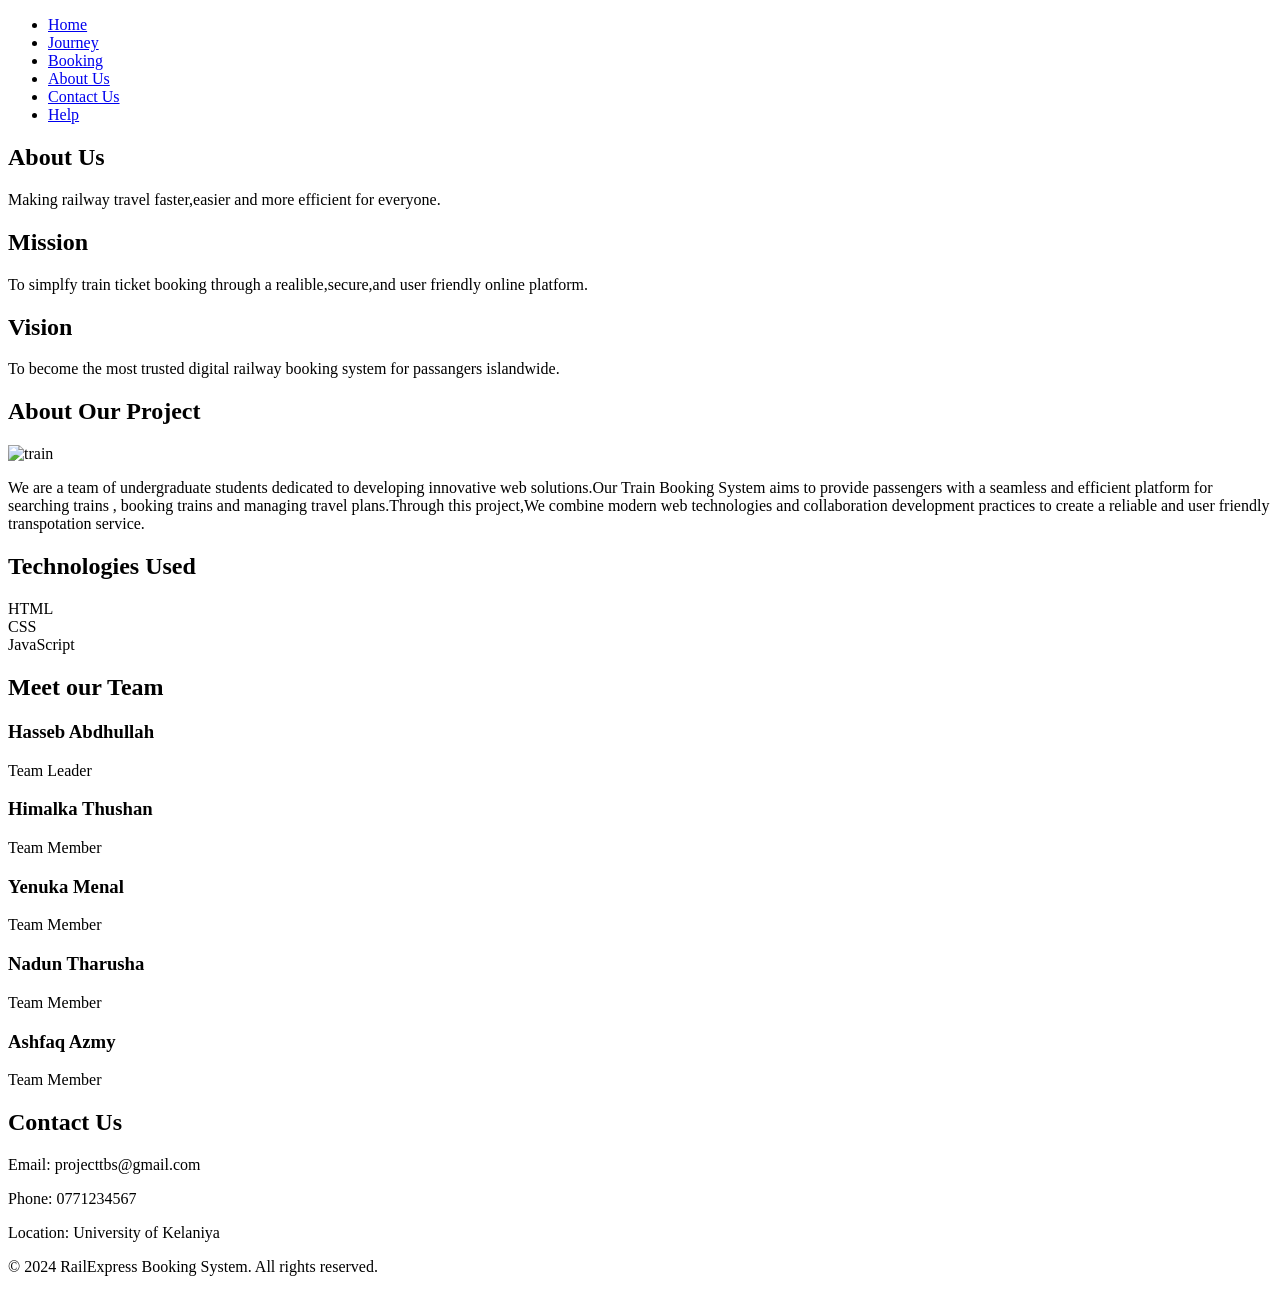
==== about.html @ 62852483 "Create about.html" ====
<!DOCTYPE html>
<html lang="en">
<head>
<meta charset="UTF-8">
<meta name="viewport" content="width=device-width, initial-scale=1.0">
<title>About Us</title>
<link rel="stylesheet" href="style.css">
</head>
<body>
  
<ul class="topnav">
<li><a href="index.html">Home</a></li>
<li><a href="journey.html">Journey</a></li>
<li><a href="booking.html">Booking</a></li>
<li class="active"><a href="about.html">About Us</a></li>
<li><a href="contact.html">Contact Us</a></li>
<li><a href="help.html">Help</a></li>
</ul>
  
<section class = "banner">
<div class = "banner-content">
<h1>About Us</h1>
<p>Making railway travel faster,easier and more efficient for everyone.</p>
</div>
</section>
  
<section class = "mission-vision">
<div class = "sion">
<h2> Mission</h2>
<p>To simplfy train ticket booking through a realible,secure,and user friendly online
platform.</p>
</div>
<div class = "sion">
<h2> Vision</h2>
<p>To become the most trusted digital railway booking system for passangers islandwide.
</p>
</div>
</section>
  
<section class ="about-project">
<h2>About Our Project</h2>
<div class="about">
<img src="Train-travel-guide-Sri-Lanka-683x1024.jpg" alt="train">
<p> We are a team of undergraduate students dedicated to developing innovative web
solutions.Our Train Booking System aims to provide passengers with a seamless and efficient
platform for searching
trains , booking trains and managing travel plans.Through this project,We combine
modern web technologies and collaboration development practices to create a reliable and user
friendly transpotation service. </p>
</div>
</section>
  
<section class="technology">
<h2>Technologies Used</h2>
<div class="tech-container">
<div class="tech-box">HTML</div>
<div class="tech-box">CSS</div>
<div class="tech-box">JavaScript</div>
</div>  
</section>
  
<section class="team">
<h2>Meet our Team</h2>
<div class="team-members">
<div class="member">
<h3>Hasseb Abdhullah</h3>
<p>Team Leader</p>
</div>
<div class="member">
<h3>Himalka Thushan</h3>
<p>Team Member</p>
</div>
<div class="member">
<h3>Yenuka Menal</h3>
<p>Team Member</p>
</div>
<div class="member">
<h3>Nadun Tharusha</h3>
<p>Team Member</p>
</div>
<div class="member">
<h3>Ashfaq Azmy</h3>
<p>Team Member</p>
</div>
</div>
</section>
  
<section class="contact">
<h2>Contact Us</h2>
<div class ="contactinfo">
<div class="contac">
<p>Email: projecttbs@gmail.com</p>
</div>
<div class="contac">
<p>Phone: 0771234567</p>
</div>
<div class="contac">
<p>Location: University of Kelaniya</p>
</div>
</div>
</section>
  
<footer>
<p>&copy; 2024 RailExpress Booking System. All rights reserved.</p>
</footer>
  
<script src="index1.js" ></script>
</body>
</html>
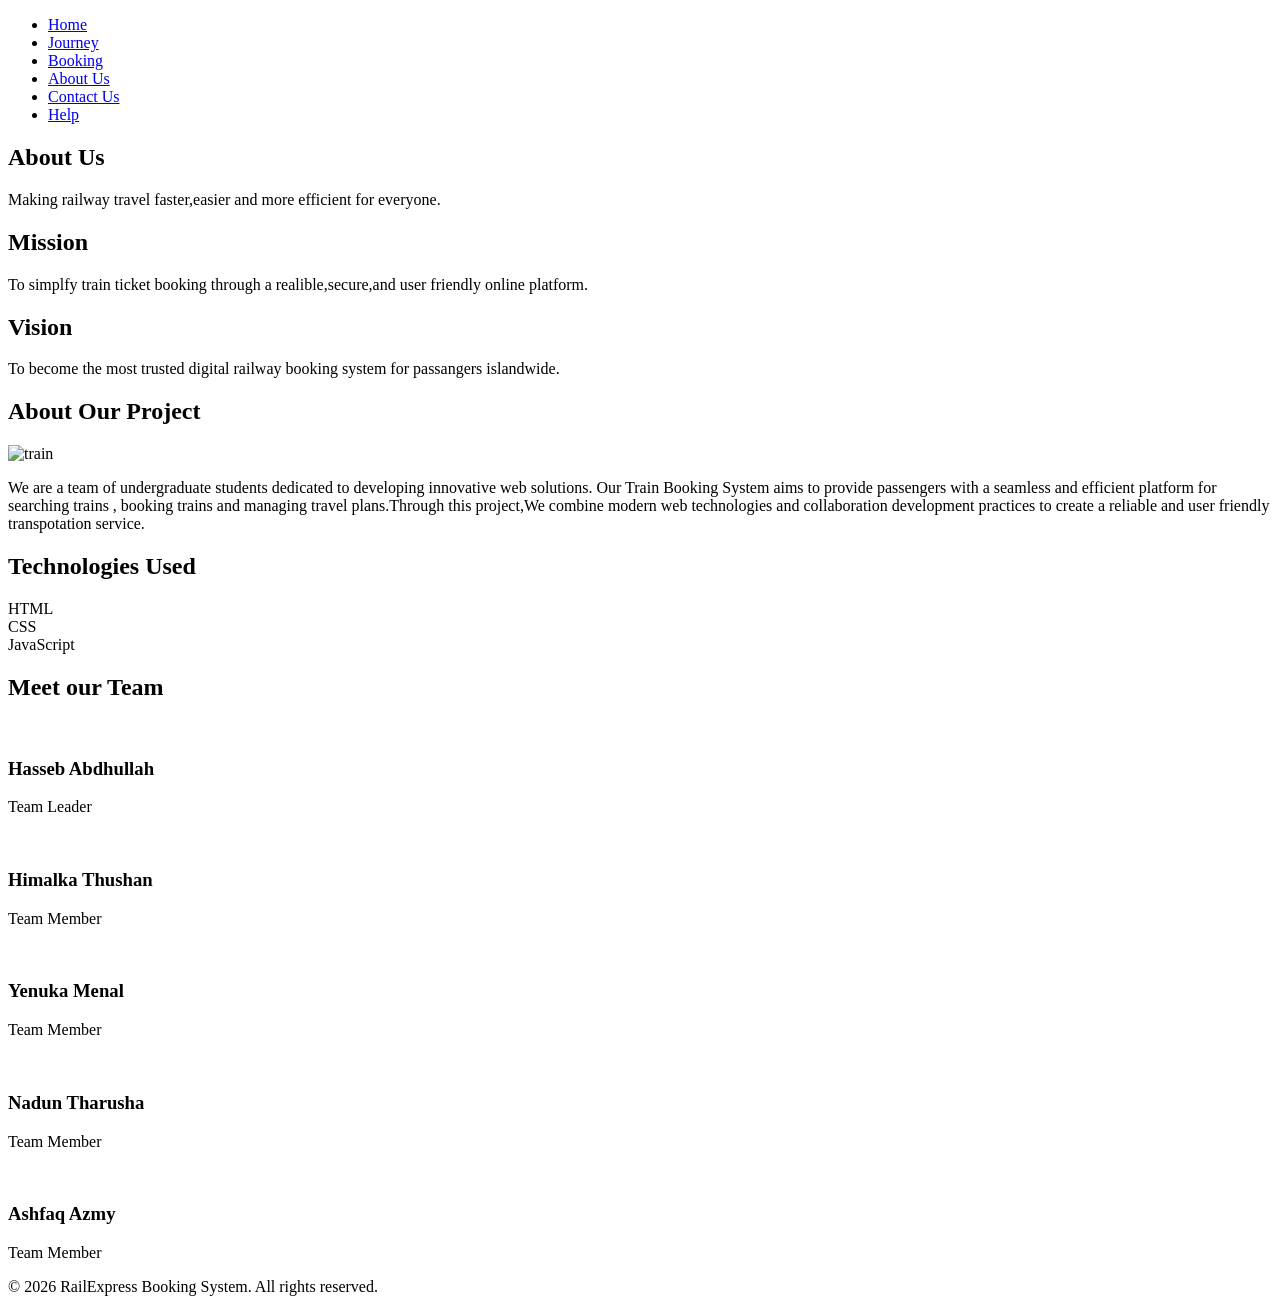
==== commit a3220762: "about,html" ====
--- a/about.html
+++ b/about.html
@@ -1,109 +1,101 @@
-<!DOCTYPE html>
-<html lang="en">
-<head>
-<meta charset="UTF-8">
-<meta name="viewport" content="width=device-width, initial-scale=1.0">
-<title>About Us</title>
-<link rel="stylesheet" href="style.css">
-</head>
-<body>
-  
-<ul class="topnav">
-<li><a href="index.html">Home</a></li>
-<li><a href="journey.html">Journey</a></li>
-<li><a href="booking.html">Booking</a></li>
-<li class="active"><a href="about.html">About Us</a></li>
-<li><a href="contact.html">Contact Us</a></li>
-<li><a href="help.html">Help</a></li>
-</ul>
-  
-<section class = "banner">
-<div class = "banner-content">
-<h1>About Us</h1>
-<p>Making railway travel faster,easier and more efficient for everyone.</p>
-</div>
-</section>
-  
-<section class = "mission-vision">
-<div class = "sion">
-<h2> Mission</h2>
-<p>To simplfy train ticket booking through a realible,secure,and user friendly online
-platform.</p>
-</div>
-<div class = "sion">
-<h2> Vision</h2>
-<p>To become the most trusted digital railway booking system for passangers islandwide.
-</p>
-</div>
-</section>
-  
-<section class ="about-project">
-<h2>About Our Project</h2>
-<div class="about">
-<img src="Train-travel-guide-Sri-Lanka-683x1024.jpg" alt="train">
-<p> We are a team of undergraduate students dedicated to developing innovative web
-solutions.Our Train Booking System aims to provide passengers with a seamless and efficient
-platform for searching
-trains , booking trains and managing travel plans.Through this project,We combine
-modern web technologies and collaboration development practices to create a reliable and user
-friendly transpotation service. </p>
-</div>
-</section>
-  
-<section class="technology">
-<h2>Technologies Used</h2>
-<div class="tech-container">
-<div class="tech-box">HTML</div>
-<div class="tech-box">CSS</div>
-<div class="tech-box">JavaScript</div>
-</div>  
-</section>
-  
-<section class="team">
-<h2>Meet our Team</h2>
-<div class="team-members">
-<div class="member">
-<h3>Hasseb Abdhullah</h3>
-<p>Team Leader</p>
-</div>
-<div class="member">
-<h3>Himalka Thushan</h3>
-<p>Team Member</p>
-</div>
-<div class="member">
-<h3>Yenuka Menal</h3>
-<p>Team Member</p>
-</div>
-<div class="member">
-<h3>Nadun Tharusha</h3>
-<p>Team Member</p>
-</div>
-<div class="member">
-<h3>Ashfaq Azmy</h3>
-<p>Team Member</p>
-</div>
-</div>
-</section>
-  
-<section class="contact">
-<h2>Contact Us</h2>
-<div class ="contactinfo">
-<div class="contac">
-<p>Email: projecttbs@gmail.com</p>
-</div>
-<div class="contac">
-<p>Phone: 0771234567</p>
-</div>
-<div class="contac">
-<p>Location: University of Kelaniya</p>
-</div>
-</div>
-</section>
-  
-<footer>
-<p>&copy; 2024 RailExpress Booking System. All rights reserved.</p>
-</footer>
-  
-<script src="index1.js" ></script>
-</body>
-</html>
+
+<!DOCTYPE html>
+<html lang="en">
+<head>
+    <meta charset="UTF-8">
+    <meta name="viewport" content="width=device-width, initial-scale=1.0">
+    <title>About Us</title>
+    <link rel="stylesheet" href="style.css">
+</head>
+<body>
+     <ul class="topnav"> 
+    <li><a href="index.html">Home</a></li> 
+    <li><a href="journey.html">Journey</a></li> 
+    <li ><a href="booking.html">Booking</a></li> 
+    <li class="active"><a href="about.html">About Us</a></li> 
+    <li><a href="contact.html">Contact Us</a></li> 
+    <li><a href="help.html">Help</a></li> 
+</ul>
+
+    
+    <section class = "banner">
+    <div class = "banner-content">
+        <h1>About Us</h1>
+        <p>Making railway travel faster,easier and more efficient for everyone.</p>
+    </div>
+    </section>
+
+
+     <section class = "mission-vision">
+    <div class = "sion">
+        <h2> Mission</h2>
+        <p>To simplfy train ticket booking through a realible,secure,and user friendly online platform.</p>
+    </div>
+    <div class = "sion">
+        <h2> Vision</h2>
+        <p>To become the most trusted digital railway booking system for passangers islandwide. </p>
+    </div>
+     </section>
+
+     <section class ="about-project">
+        <h2>About Our Project</h2>
+        <div class="about">
+            <img src="Train-travel-guide-Sri-Lanka-683x1024.jpg" alt="train">
+        <p> We are a team of undergraduate students dedicated to developing innovative web solutions.
+            Our Train Booking System aims to provide passengers with a seamless and efficient platform for searching 
+            trains , booking trains and managing travel plans.Through this project,We combine modern web technologies 
+            and collaboration development practices to create a reliable and user friendly transpotation service. </p>
+        </div>
+     </section>
+
+
+     <section class="technology">
+        <h2>Technologies Used</h2>
+        <div class="tech-container">
+            <div class="tech-box">HTML</div>
+             <div class="tech-box">CSS</div>
+              <div class="tech-box">JavaScript</div>
+        </div>
+     </section>
+
+
+     <section class="team">
+        <h2>Meet our Team</h2>
+        <div class="team-members">
+            <div class="member">
+                <img src="" alt="">
+                <h3>Hasseb Abdhullah</h3>
+                <p>Team Leader</p>
+            </div>
+            <div class="member">
+                <img src="" alt="">
+                <h3>Himalka Thushan</h3>
+                <p>Team Member</p>
+            </div>
+            <div class="member">
+                <img src="" alt="">
+                <h3>Yenuka Menal</h3>
+                <p>Team Member</p>
+            </div>
+            <div class="member">
+                <img src="" alt="">
+                <h3>Nadun Tharusha</h3>
+                <p>Team Member</p>
+            </div>
+            <div class="member">
+                 <img src="" alt="">
+                <h3>Ashfaq Azmy</h3>
+                <p>Team Member</p>
+            </div>
+            </div>
+        </div>
+     </section>
+
+
+<footer> 
+    <p>&copy; 2026 RailExpress Booking System. All rights reserved.</p> 
+</footer> 
+
+    <script src="index1.js" ></script>
+</body>
+</html>
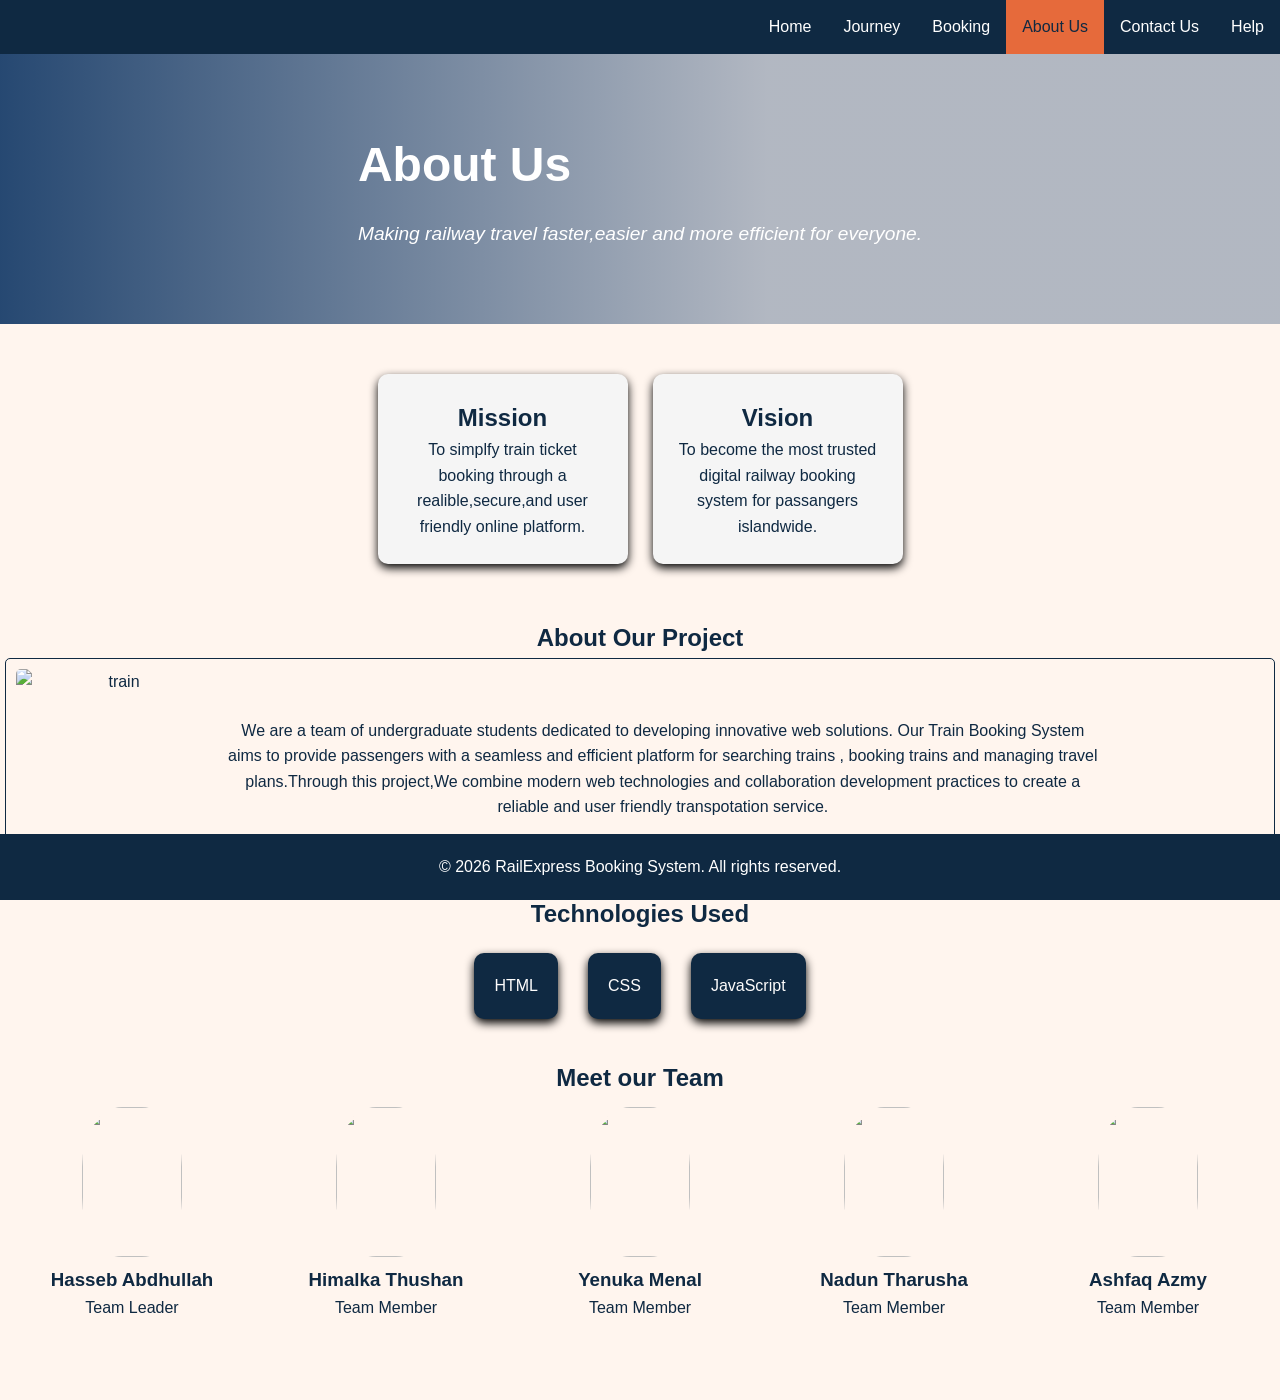
==== commit 5e8790e0: "Update about.html" ====
--- a/about.html
+++ b/about.html
@@ -5,7 +5,7 @@
     <meta charset="UTF-8">
     <meta name="viewport" content="width=device-width, initial-scale=1.0">
     <title>About Us</title>
-    <link rel="stylesheet" href="style.css">
+    <link rel="stylesheet" href="css/style.css">
 </head>
 <body>
      <ul class="topnav"> 
@@ -98,4 +98,4 @@
 
     <script src="index1.js" ></script>
 </body>
-</html>+</html>
--- a/css/style.css
+++ b/css/style.css
@@ -0,0 +1,655 @@
+:root {
+    --body-bg: #FFF5EE;       /* Your custom ivory background */
+    --primary-navy: #0F2942;  /* Brand / Headers / Main Text */
+    --accent-orange: #E66A3B; /* Call to Action buttons */
+    --secondary-slate: #5C7286;/* Secondary text / Icons / Borders */
+    --success-green: #1A8250; /* Available status / Confirmations */
+    --pure-white: #FFFFFF;    /* Content cards */
+}
+
+* {
+    box-sizing: border-box;
+    margin: 0;
+    padding: 0;
+    font-family: -apple-system, BlinkMacSystemFont, 'Segoe UI', Roboto, Helvetica, Arial, sans-serif;
+}
+
+body {
+    background-color: var(--body-bg);
+    color: var(--primary-navy);
+    line-height: 1.6;
+    padding-bottom: 60px;
+}
+
+ul.topnav {
+
+    list-style-type: none;
+    margin: 0;
+    padding: 0;
+    overflow: hidden;
+    background-color: var(--primary-navy);
+    display: flex;
+    justify-content: right;
+}
+
+ul.topnav li.active {
+    background-color: var(--accent-orange);
+    a {
+        color: var(--primary-navy);
+    }
+
+    :hover{
+        background-color: red;
+    }
+}
+
+ul.topnav li a {
+    display: block;
+    color: white;
+    text-align: center;
+    padding: 14px 16px;
+    text-decoration: none;
+}
+
+ul.topnav li a:hover {
+    background-color: var(--secondary-slate);
+}
+
+footer {
+    position: fixed;
+    bottom: 0;
+    width: 100%;
+    background-color: var(--primary-navy);
+    color: white;
+    text-align: center;
+    padding: 20px;
+    margin-top: 40px;
+}
+
+/* Container Layout */
+.container {
+    max-width: 1000px;
+    margin: 2rem auto;
+    padding: 0 1rem;
+    display: flex;
+    flex-direction: column;
+    justify-content: center;
+    align-items: center;
+
+    h1 {
+        font-size: 5rem;
+    }
+
+    h2 {
+        font-size: 2rem;
+        font-weight: lighter;
+        margin-top: -30px;
+    }
+}
+
+.card-grid {
+    max-width: 1200px;
+    margin: 0 auto 4rem auto;
+    padding: 0 1.5rem;
+    display: flex;
+    flex-direction: column;
+    gap: 1.5rem; /* Vertical spacing between pairs */
+}
+
+.card-pair {
+    display: grid;
+    grid-template-columns: repeat(2, 1fr);
+    gap: 1.5rem; /* Horizontal spacing between matching cards */
+}
+
+.card {
+    background: var(--pure-white);
+    border-radius: 12px;
+    padding: 1.5rem 2rem;
+    box-shadow: 0 4px 12px rgba(15, 41, 66, 0.04);
+    margin-bottom: 0; /* Removed this so the flex gap handles layout */
+    display: flex;
+    align-items: center;
+    justify-content: space-between;
+    transition: transform 0.2s ease, box-shadow 0.2s ease;
+    cursor: pointer;
+    transition-duration: 0.2s;
+    transition-property: background-color;
+}
+
+.card:hover {
+
+    .card-title {
+        color: var(--accent-orange);
+    }
+    background-color: var(--primary-navy);
+    transition-duration: 0.2s;
+    transition-property: background-color;
+}
+
+.card-title {
+    font-size: 1.2rem;
+    font-weight: 600;
+    margin-bottom: 0; /* Resetting this to center vertically inside the card */
+    color: var(--primary-navy);
+}
+
+/* Form Layout */
+.search-grid {
+    display: grid;
+    grid-template-columns: repeat(auto-fit, minmax(200px, 1fr));
+    gap: 1.5rem;
+    align-items: flex-end;
+}
+
+.form-group {
+    display: flex;
+    flex-direction: column;
+    gap: 0.5rem;
+}
+
+.form-group label {
+    font-size: 0.85rem;
+    font-weight: 600;
+    color: var(--secondary-slate);
+    text-transform: uppercase;
+    letter-spacing: 0.5px;
+}
+
+.form-group input, .form-group select {
+    padding: 0.75rem;
+    border: 1px solid #D1CCD2;
+    border-radius: 6px;
+    font-size: 1rem;
+    color: var(--primary-navy);
+    outline: none;
+    background-color: var(--pure-white);
+}
+
+.form-group input:focus {
+    border-color: var(--primary-navy);
+}
+
+/* Direct Action Button (Orange Accent) */
+.btn-primary {
+    background-color: var(--accent-orange);
+    color: var(--pure-white);
+    border: none;
+    padding: 0.85rem 1.5rem;
+    font-size: 1rem;
+    font-weight: 600;
+    border-radius: 6px;
+    cursor: pointer;
+    transition: background-color 0.2s ease;
+    width: 100%;
+    text-align: center;
+}
+
+.btn-primary:hover {
+    background-color: #D05B2F; /* Slightly deeper tint for hover */
+}
+
+/* Results / List Section */
+.result-item {
+    display: flex;
+    justify-content: space-between;
+    align-items: center;
+    padding: 1.5rem 0;
+    border-bottom: 1px solid var(--body-bg);
+}
+
+.result-item:last-child {
+    border-bottom: none;
+    padding-bottom: 0;
+}
+
+.time-location {
+    display: flex;
+    align-items: center;
+    gap: 2rem;
+}
+
+.time {
+    font-size: 1.4rem;
+    font-weight: 700;
+    color: var(--primary-navy);
+}
+
+.station {
+    font-size: 0.9rem;
+    color: var(--secondary-slate);
+}
+
+.duration {
+    font-size: 0.85rem;
+    color: var(--secondary-slate);
+    text-align: center;
+    position: relative;
+    padding: 0 1rem;
+}
+
+/* Status Badge (Green Success) */
+.status-badge {
+    background-color: rgba(26, 130, 80, 0.1);
+    color: var(--success-green);
+    padding: 0.25rem 0.75rem;
+    border-radius: 50px;
+    font-size: 0.85rem;
+    font-weight: 600;
+    display: inline-block;
+}
+
+.price-action {
+    display: flex;
+    align-items: center;
+    gap: 1.5rem;
+}
+
+.price {
+    font-size: 1.3rem;
+    font-weight: 700;
+    color: var(--primary-navy);
+}
+
+.btn-sm {
+    width: auto;
+    padding: 0.5rem 1.2rem;
+    font-size: 0.9rem;
+}
+/*About Page css*/
+.banner{
+    position: relative;
+    width: 100%;
+    height: 30vh;
+    min-height: 200px;
+    background-image: linear-gradient(90deg,rgba(0,42,92,0.85) 0%,rgba(0,42,92,0.3) 60%),url(shutterstock_663809206-1.jpg);
+    background-size: cover;
+    background-position: center;
+    background-repeat: no-repeat;
+    display: flex;
+    align-items: center;
+}
+.banner-content{
+    max-width: 1200px;
+    margin:0 auto;
+    padding: 0 40px;
+    color: white;
+    z-index: 2;
+}  
+ 
+.banner-content h1{
+    font-size: 3rem;
+    font-weight: 700;
+    text-shadow: black;
+    margin-bottom: 15px;
+    font-family: Arial, Helvetica, sans-serif;
+
+}
+.banner-content p{
+    font-size: 1.2rem;
+    line-height: 1.6;
+    font-style: italic;
+    max-width: 600px;
+}
+
+.mission-vision{
+    display: flex;
+    gap: 25px;
+    padding: 50px;
+    justify-content: center;
+    
+    
+}
+.sion{
+    width: 250px;
+    padding: 25px;
+    background: #f5f5f5;
+    border-radius: 10px;
+    box-shadow: 0 4px 10px rgba(0,0,0,1);
+    text-align: center;
+    
+}
+.sion h2{
+    text-align: center;
+}
+
+.about-project{
+    text-align: center;
+    padding: 5px;
+}
+.about{
+    display: flex;
+    align-items: center;
+    gap: 10px;
+    padding: 10px;
+    border: 1px solid;
+    border-radius: 5px;
+}
+.about img{
+    width:200px;
+    height: 200px;
+    object-fit: cover;
+    border-radius: 5px;
+}
+.about p{
+    width: 70%;
+}
+
+.technology{
+    text-align: center;
+    padding: 10px;
+}
+
+.tech-container{
+    display: flex;
+    justify-content: center;
+    gap: 30px;
+    padding: 20px;
+
+}
+.tech-box{
+    padding: 20px;
+    background: #0F2942;
+    color: rgb(253, 252, 252);
+    border-radius: 10px;
+    box-shadow: 0 4px 10px rgba(0,0,0,1);
+}
+
+.team{
+    text-align: center;
+    padding: 10px;
+   
+}
+.team-members{
+    display: flex;
+    justify-content: center;
+    gap: 30px;
+    padding: 10px;
+  
+}
+.member{
+    width: 250px;
+    text-align: center;
+}
+.member img{
+    width:100px;
+    height:150px;
+    border-radius: 40%;
+}
+
+
+/*Booking page css*/
+
+.form-section {
+            max-width: 560px;
+            margin: 0 auto 60px;
+            padding: 0 20px;
+        }
+
+        .form-card {
+            background-color: #162032;
+            border-radius: 16px;
+            padding: 40px 36px;
+        }
+
+        .form-card h2 {
+            font-size: 22px;
+            font-weight: 700;
+            color: #ffffff;
+            margin-bottom: 28px;
+            text-align: center;
+            letter-spacing: 0.3px;
+        }
+
+        .form-group {
+            margin-bottom: 18px;
+        }
+
+        .form-group label {
+            display: block;
+            color: #ffffff;
+            font-size: 14px;
+            font-weight: 700;
+            margin-bottom: 6px;
+            text-transform: uppercase;
+            letter-spacing: 0.5px;
+        }
+
+        .form-group select,
+        .form-group input {
+            width: 100%;
+            padding: 12px 14px;
+            border: none;
+            border-radius: 8px;
+            font-family: 'Roboto', sans-serif;
+            font-size: 15px;
+            background-color: #ffffff;
+            color: #162032;
+        }
+
+       .price-box {
+            background-color: #ffffff;
+            border-radius: 10px;
+            padding: 14px 18px;
+            margin: 24px 0 20px;
+            text-align: center;
+        }
+
+        .price-box h3 {
+            font-size: 20px;
+            font-weight: 700;
+            color: #162032;
+        }
+
+        .submit-btn {
+            width: 100%;
+            padding: 14px;
+            background-color: #E8643A;
+            color: #ffffff;
+            border: none;
+            border-radius: 10px;
+            font-family: 'Roboto', sans-serif;
+            font-size: 16px;
+            font-weight: 700;
+            cursor: pointer;
+        }
+
+        .submit-btn:hover {
+            background-color: #cf5530;
+        }
+/*Home page*/
+
+        .hero {
+            background: url('https://muvsync.com/images/blog/Railway/nine-arch.png') center/cover no-repeat;
+            background-attachment: scroll;
+            height: 600px;
+            display: flex;
+            align-items: center;
+            justify-content: flex-start;
+            color: white;
+            position: relative;
+        }
+ 
+        .hero::before {
+            content: '';
+            position: absolute;
+            top: 0;
+            left: 0;
+            right: 0;
+            bottom: 0;
+            background: rgba(0, 0, 0, 0.4);
+        }
+ 
+        .hero-content {
+            position: relative;
+            z-index: 2;
+            padding: 0 50px;
+        }
+ 
+        .hero-content h1 {
+            font-size: 4rem;
+            margin-top: 15px;
+            font-weight: bold;
+        }
+ 
+        .hero-content p {
+            font-size: 1.3rem;
+            margin-bottom: 30px;
+        }
+ 
+        .btn-hero:hover {
+            background-color: var(--accent-orange);
+            border-color: var(--accent-orange);
+        }
+ 
+        
+        .respon-section {
+            padding: 60px 0;
+            background-color: var(--pure-white);
+        }
+ 
+        .respon-section h2 {
+            font-size: 2.5rem;
+            color: var(--primary-navy);
+            margin-bottom: 20px;
+            text-align: center;
+        }
+ 
+        .respon-section p {
+            font-size: 1rem;
+            color: var(--secondary-slate);
+            line-height: 1.8;
+            margin-bottom: 15px;
+            text-align: center;
+        }
+ 
+       
+       .gallery-section {
+            padding: 60px 0;
+            background-color: var(--body-bg);
+        }
+ 
+        .gallery-section h2 {
+            font-size: 2.5rem;
+            color: var(--primary-navy);
+            margin-bottom: 40px;
+            text-align: center;
+        }
+ 
+        .gallery-grid {
+            display: grid;
+            grid-template-columns: repeat(auto-fit, minmax(280px, 1fr));
+            gap: 25px;
+        }
+ 
+        .gallery-item {
+            border-radius: 8px;
+            overflow: hidden;
+            box-shadow: 0 4px 12px rgba(15, 41, 66, 0.1);
+        }
+ 
+ 
+        .gallery-item img {
+            width: 100%;
+            height: 280px;
+            object-fit: cover;
+            display: block;
+        }
+ 
+ 
+        .services-section {
+            padding: 60px 0;
+            background-color: var(--pure-white);
+        }
+ 
+        .services-section h2 {
+            font-size: 2.5rem;
+            color: var(--primary-navy);
+            margin-bottom: 40px;
+            text-align: center;
+        }
+ 
+        .services-grid {
+            display: grid;
+            grid-template-columns: repeat(auto-fit, minmax(300px, 1fr));
+            gap: 25px;
+        }
+ 
+        .service-card {
+            background: linear-gradient(135deg, var(--primary-navy) 0%, #1a3a52 100%);
+            color: white;
+            padding: 30px;
+            border-radius: 8px;
+            box-shadow: 0 4px 12px rgba(15, 41, 66, 0.1);
+        }
+ 
+        .service-card:hover {
+            box-shadow: 0 8px 20px rgba(15, 41, 66, 0.2);
+        }
+ 
+        .service-card h3 {
+            font-size: 1.2rem;
+            margin-bottom: 12px;
+            color: var(--accent-orange);
+            font-weight: bold;
+        }
+ 
+        .service-card p {
+            font-size: 0.9rem;
+            line-height: 1.6;
+            margin-bottom: 8px;
+        }
+
+         .class-types {
+            font-size: 0.85rem;
+            color: #ddd;
+            margin-top: 12px;
+            padding-top: 12px;
+            border-top: 1px solid rgba(255, 255, 255, 0.2);
+        }
+
+         @media (max-width: 768px) {
+            header {
+                padding: 15px 20px;
+            }
+ 
+            .hero-content {
+                padding: 0 20px;
+            }
+ 
+            .hero-content h1 {
+                font-size: 2.5rem;
+            }
+ 
+            .hero-content p {
+                font-size: 1rem;
+            }
+ 
+            ul.topnav {
+                flex-wrap: wrap;
+            }
+ 
+            ul.topnav li a {
+                padding: 10px 12px;
+                font-size: 0.9rem;
+            }
+ 
+            .services-grid {
+                grid-template-columns: 1fr;
+            }
+ 
+            .gallery-grid {
+                grid-template-columns: 1fr;
+            }
+         }
+
+        footer a {
+            color: var(--accent-orange);
+            text-decoration: none;
+        }
+ 
+        footer a:hover {
+            text-decoration: underline;
+        }
+
+
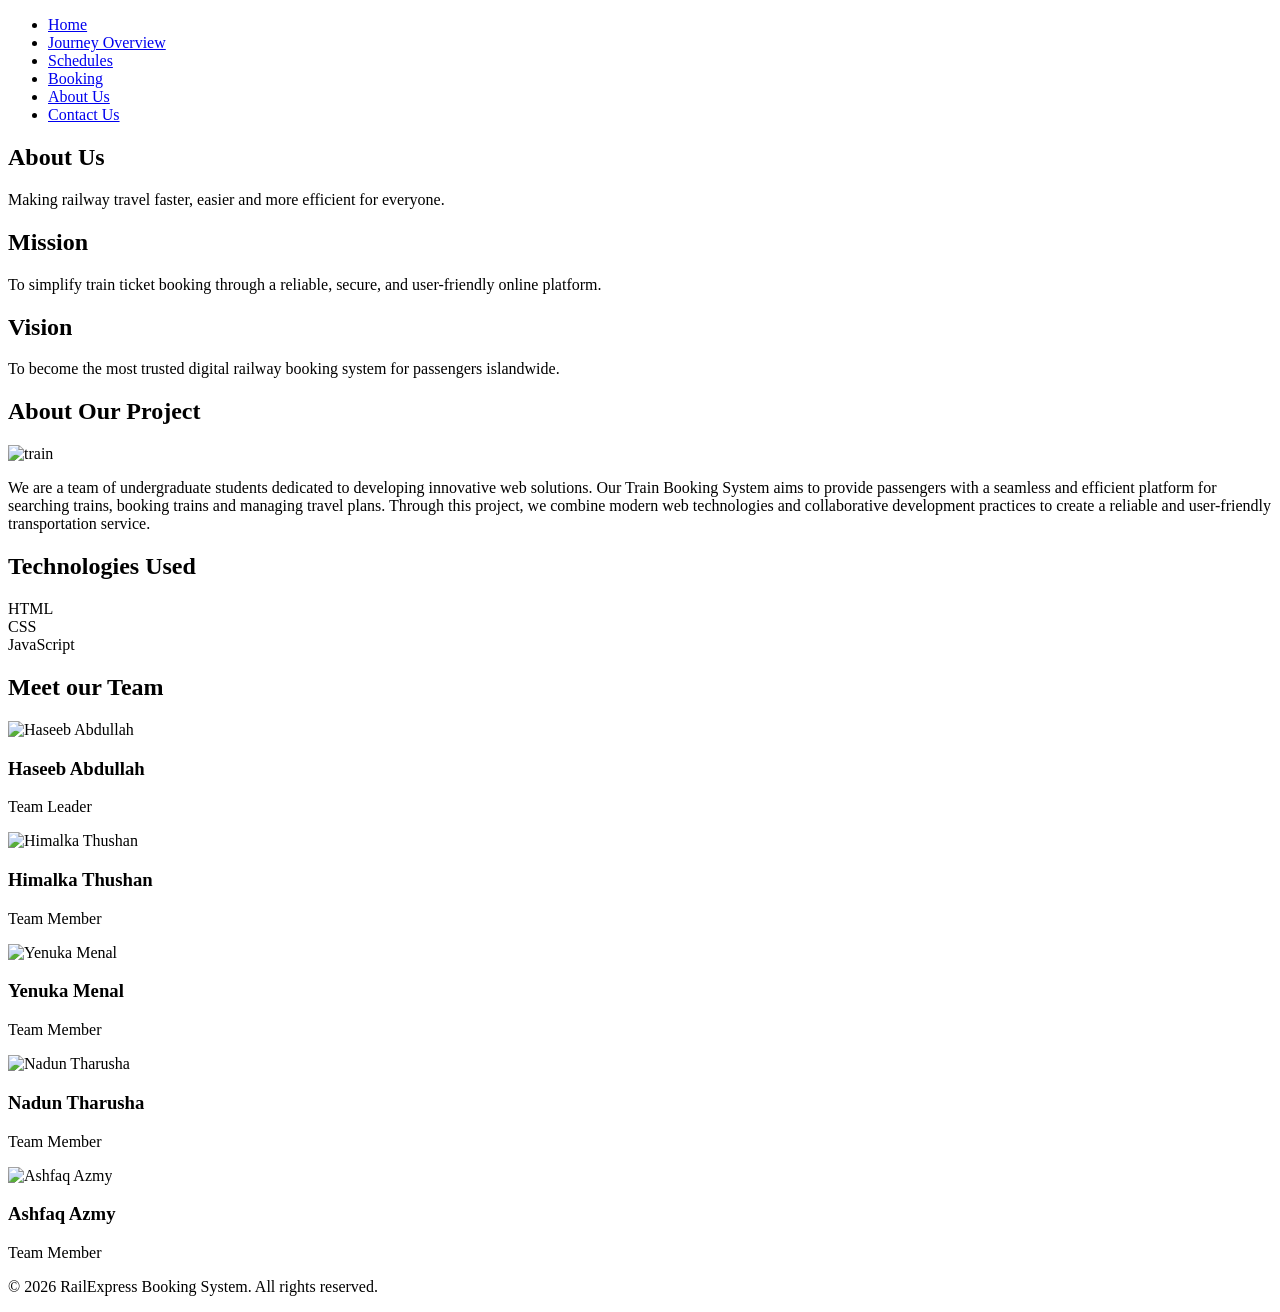
==== commit bee0b52e: "Add files via upload" ====
--- a/about.html
+++ b/about.html
@@ -1,101 +1,94 @@
-
 <!DOCTYPE html>
 <html lang="en">
 <head>
+    <title>About Us</title>
     <meta charset="UTF-8">
     <meta name="viewport" content="width=device-width, initial-scale=1.0">
-    <title>About Us</title>
     <link rel="stylesheet" href="css/style.css">
 </head>
 <body>
-     <ul class="topnav"> 
-    <li><a href="index.html">Home</a></li> 
-    <li><a href="journey.html">Journey</a></li> 
-    <li ><a href="booking.html">Booking</a></li> 
-    <li class="active"><a href="about.html">About Us</a></li> 
-    <li><a href="contact.html">Contact Us</a></li> 
-    <li><a href="help.html">Help</a></li> 
+
+<ul class="topnav">
+    <li><a href="index.html">Home</a></li>
+    <li><a href="journey.html">Journey Overview</a></li>
+    <li><a href="schedule.html">Schedules</a></li>
+    <li><a href="booking.html">Booking</a></li>
+    <li class="active"><a href="about.html">About Us</a></li>
+    <li><a href="contact.html">Contact Us</a></li>
 </ul>
 
-    
-    <section class = "banner">
-    <div class = "banner-content">
+<section class="banner">
+    <div class="banner-txt">
         <h1>About Us</h1>
-        <p>Making railway travel faster,easier and more efficient for everyone.</p>
+        <p>Making railway travel faster, easier and more efficient for everyone.</p>
     </div>
-    </section>
+</section>
 
+<!-- mission + vision boxes -->
+<section class="mv-section">
+    <div class="mv-box">
+        <h2>Mission</h2>
+        <p>To simplify train ticket booking through a reliable, secure, and user-friendly online platform.</p>
+    </div>
+    <div class="mv-box">
+        <h2>Vision</h2>
+        <p>To become the most trusted digital railway booking system for passengers islandwide.</p>
+    </div>
+</section>
 
-     <section class = "mission-vision">
-    <div class = "sion">
-        <h2> Mission</h2>
-        <p>To simplfy train ticket booking through a realible,secure,and user friendly online platform.</p>
+<section class="proj-section">
+    <h2>About Our Project</h2>
+    <div class="proj-wrap">
+        <img src="images/Train-travel-guide-Sri-Lanka-683x1024.jpg" alt="train">
+        <p>We are a team of undergraduate students dedicated to developing innovative web solutions. Our Train Booking System aims to provide passengers with a seamless and efficient platform for searching trains, booking trains and managing travel plans. Through this project, we combine modern web technologies and collaborative development practices to create a reliable and user-friendly transportation service.</p>
     </div>
-    <div class = "sion">
-        <h2> Vision</h2>
-        <p>To become the most trusted digital railway booking system for passangers islandwide. </p>
+</section>
+
+<section class="tech-section">
+    <h2>Technologies Used</h2>
+    <div class="tech-list">
+        <div class="tech-item">HTML</div>
+        <div class="tech-item">CSS</div>
+        <div class="tech-item">JavaScript</div>
     </div>
-     </section>
+</section>
 
-     <section class ="about-project">
-        <h2>About Our Project</h2>
-        <div class="about">
-            <img src="Train-travel-guide-Sri-Lanka-683x1024.jpg" alt="train">
-        <p> We are a team of undergraduate students dedicated to developing innovative web solutions.
-            Our Train Booking System aims to provide passengers with a seamless and efficient platform for searching 
-            trains , booking trains and managing travel plans.Through this project,We combine modern web technologies 
-            and collaboration development practices to create a reliable and user friendly transpotation service. </p>
+<!-- team section -->
+<section class="team">
+    <h2>Meet our Team</h2>
+    <div class="team-grid">
+        <div class="member">
+            <img src="images/IMG-20260611-WA0035.jpg" alt="Haseeb Abdullah">
+            <h3>Haseeb Abdullah</h3>
+            <p>Team Leader</p>
         </div>
-     </section>
+        <div class="member">
+            <img src="images/IMG-20260611-WA0035.jpg" alt="Himalka Thushan">
+            <h3>Himalka Thushan</h3>
+            <p>Team Member</p>
+        </div>
+        <div class="member">
+            <img src="images/IMG-20260611-WA0035.jpg" alt="Yenuka Menal">
+            <h3>Yenuka Menal</h3>
+            <p>Team Member</p>
+        </div>
+        <div class="member">
+            <img src="images/IMG-20260611-WA0035.jpg" alt="Nadun Tharusha">
+            <h3>Nadun Tharusha</h3>
+            <p>Team Member</p>
+        </div>
+        <div class="member">
+            <img src="images/IMG-20260611-WA0035.jpg" alt="Ashfaq Azmy">
+            <h3>Ashfaq Azmy</h3>
+            <p>Team Member</p>
+        </div>
+    </div>
+</section>
 
+<footer>
+    <p>&copy; 2026 RailExpress Booking System. All rights reserved.</p>
+</footer>
 
-     <section class="technology">
-        <h2>Technologies Used</h2>
-        <div class="tech-container">
-            <div class="tech-box">HTML</div>
-             <div class="tech-box">CSS</div>
-              <div class="tech-box">JavaScript</div>
-        </div>
-     </section>
-
-
-     <section class="team">
-        <h2>Meet our Team</h2>
-        <div class="team-members">
-            <div class="member">
-                <img src="" alt="">
-                <h3>Hasseb Abdhullah</h3>
-                <p>Team Leader</p>
-            </div>
-            <div class="member">
-                <img src="" alt="">
-                <h3>Himalka Thushan</h3>
-                <p>Team Member</p>
-            </div>
-            <div class="member">
-                <img src="" alt="">
-                <h3>Yenuka Menal</h3>
-                <p>Team Member</p>
-            </div>
-            <div class="member">
-                <img src="" alt="">
-                <h3>Nadun Tharusha</h3>
-                <p>Team Member</p>
-            </div>
-            <div class="member">
-                 <img src="" alt="">
-                <h3>Ashfaq Azmy</h3>
-                <p>Team Member</p>
-            </div>
-            </div>
-        </div>
-     </section>
-
-
-<footer> 
-    <p>&copy; 2026 RailExpress Booking System. All rights reserved.</p> 
-</footer> 
-
-    <script src="index1.js" ></script>
+<script src="js/script.js"></script>
 </body>
-</html>
+</html>
